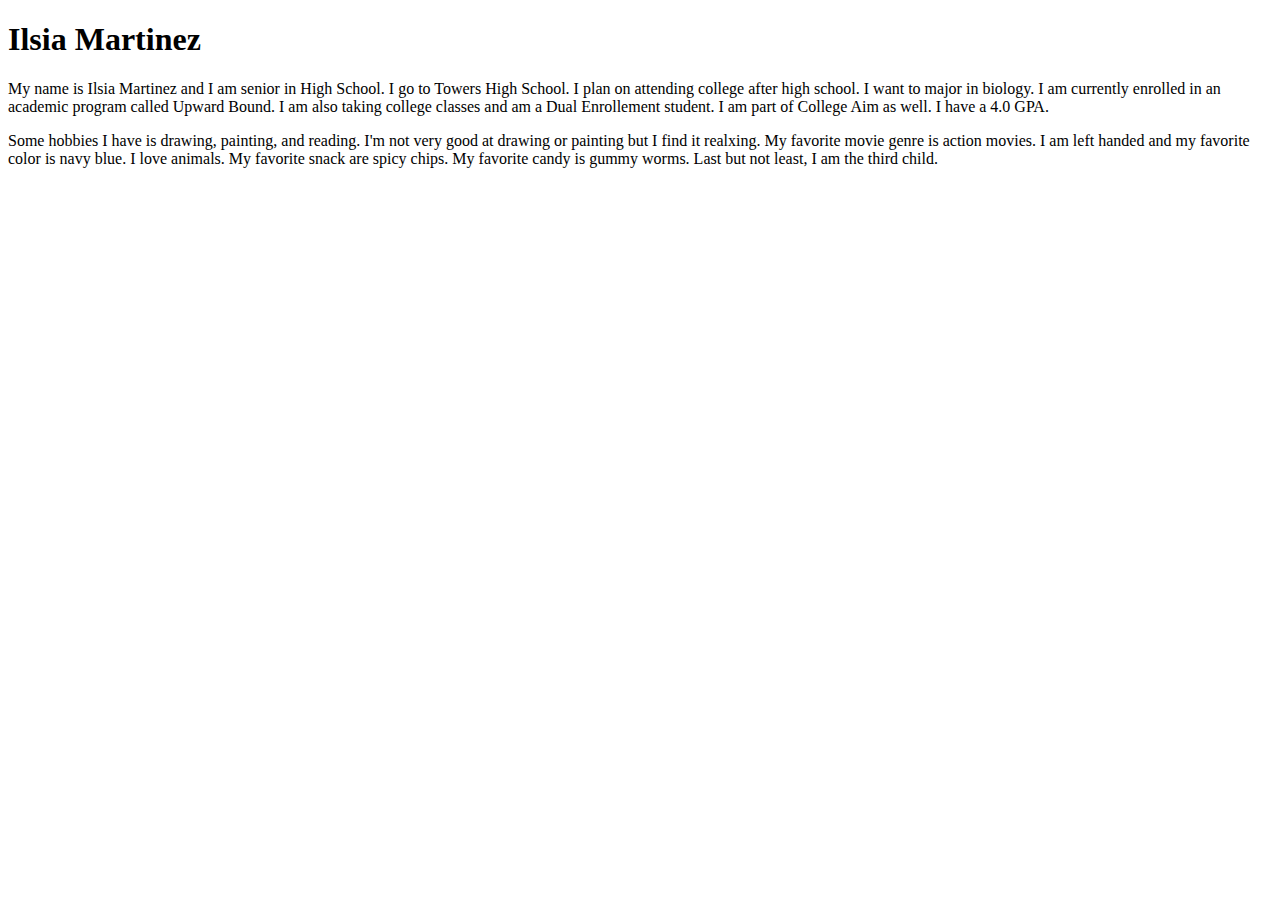
==== Index.html @ d743f585 "Update Index.html" ====
<!DOCTYPE html>
<html>
  <H1>
    Ilsia Martinez
  </H1>
  <p>
    My name is Ilsia Martinez and I am senior in High School. I go to Towers High School. I plan on attending college after high school. I want to major in biology.
    I am currently enrolled in an academic program called Upward Bound. I am also taking college classes and am a Dual Enrollement student. I am part of College Aim 
    as well. I have a 4.0 GPA. 
  </p>
  <p>
    Some hobbies I have is drawing, painting, and reading. I'm not very good at drawing or painting but I find it realxing. My favorite movie genre is action movies.
    I am left handed and my favorite color is navy blue. I love animals. My favorite snack are spicy chips. My favorite candy is gummy worms. Last but not least,
    I am the third child. 
  </p>
</html>
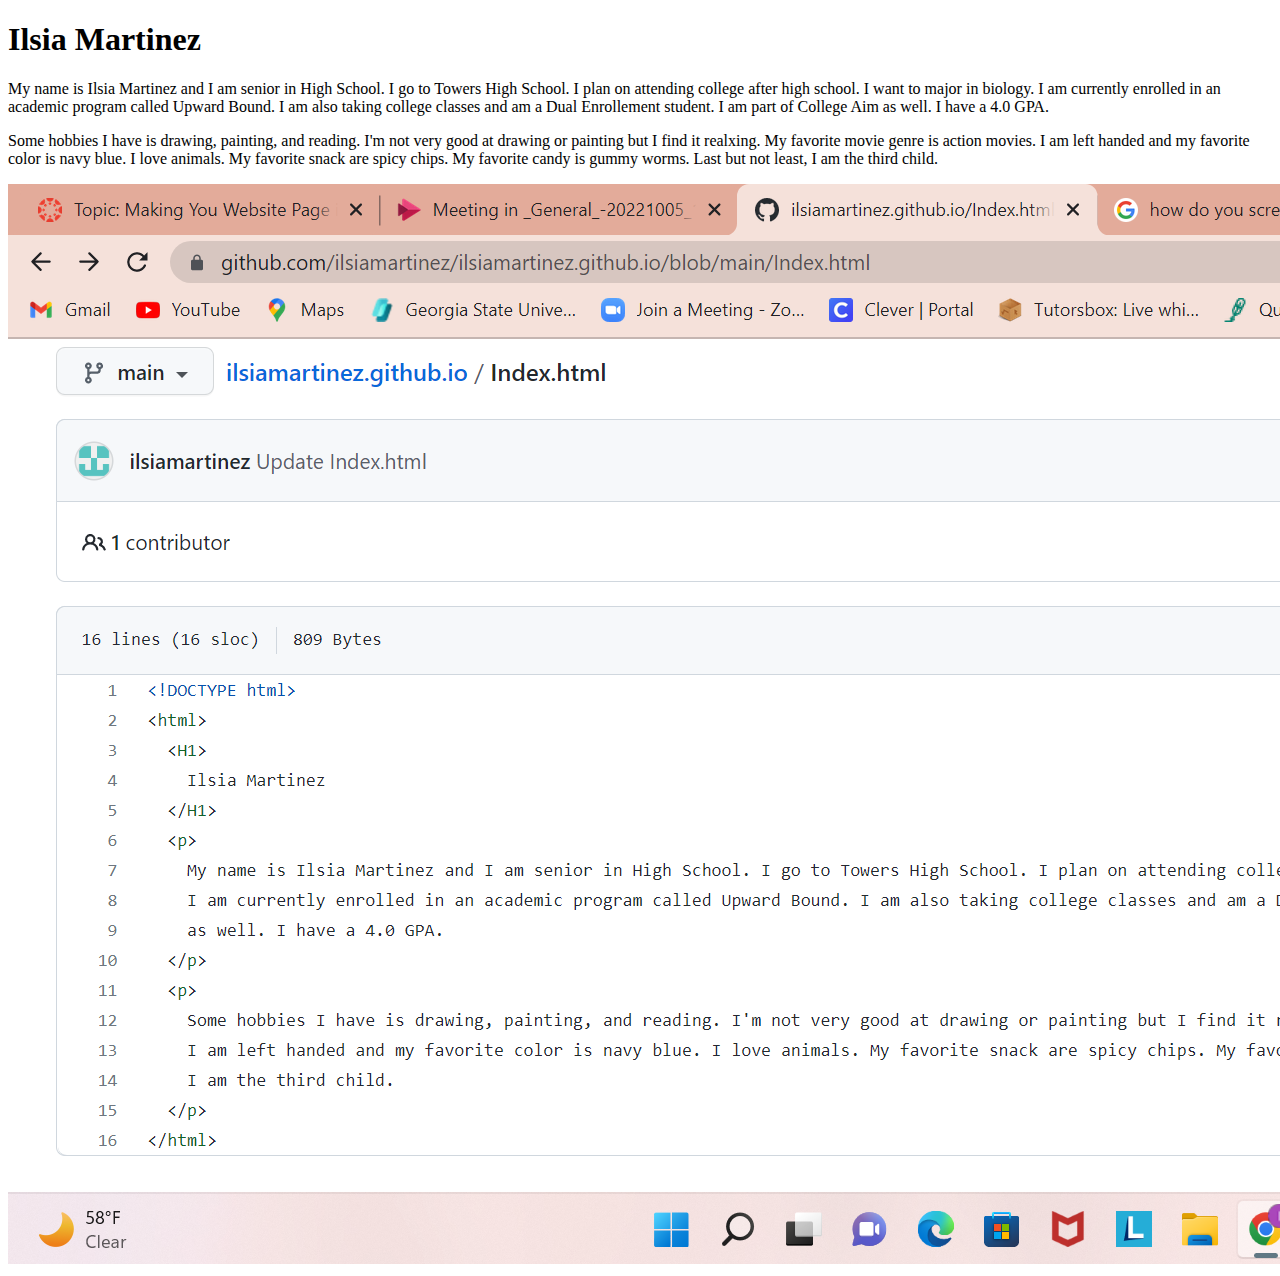
==== commit 58d0a816: "Update Index.html" ====
--- a/Index.html
+++ b/Index.html
@@ -13,4 +13,5 @@
     I am left handed and my favorite color is navy blue. I love animals. My favorite snack are spicy chips. My favorite candy is gummy worms. Last but not least,
     I am the third child. 
   </p>
+  <img src="2022-10-10.png" alt="A screenshot of my html website">
 </html>
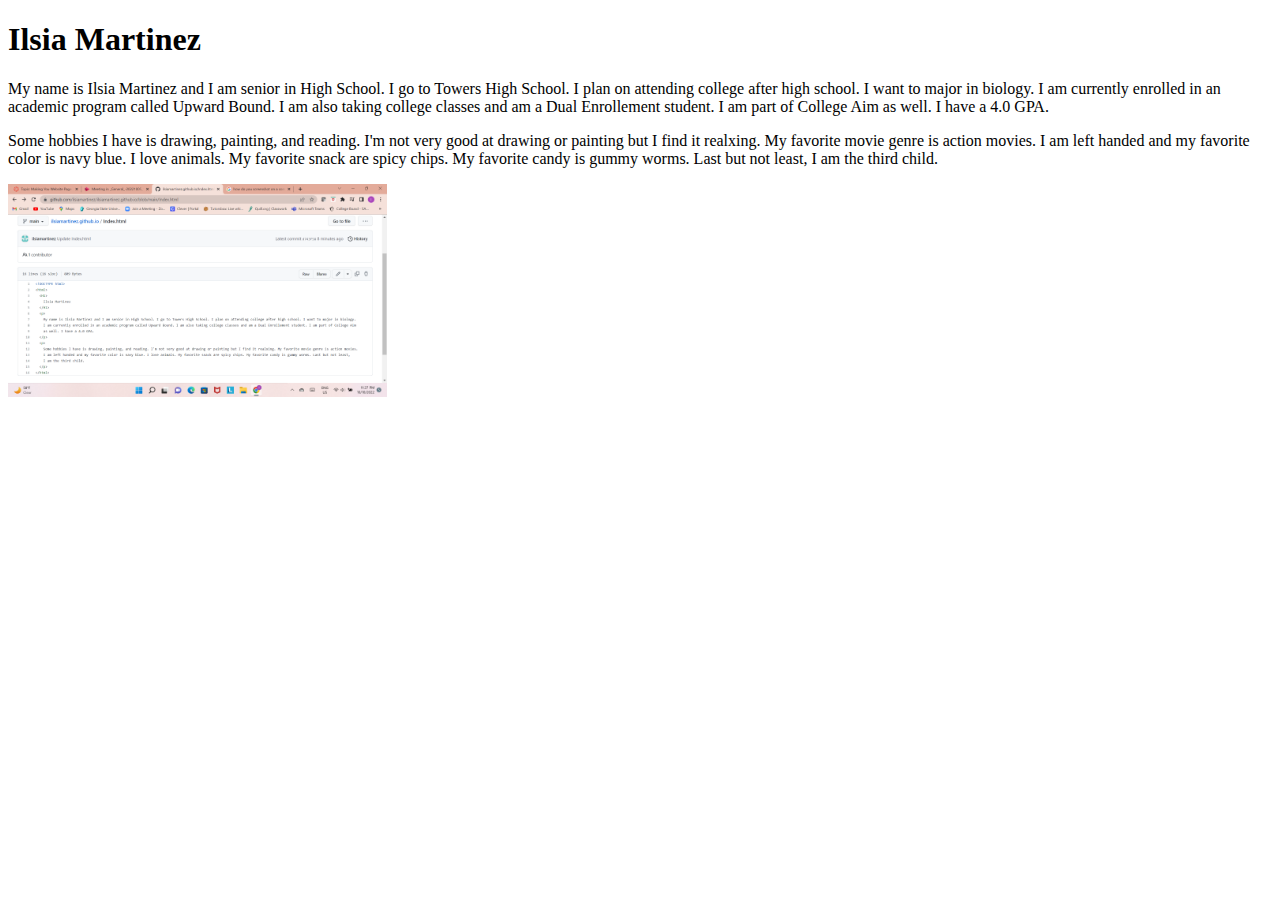
==== commit 20707c93: "Update Index.html" ====
--- a/Index.html
+++ b/Index.html
@@ -13,5 +13,5 @@
     I am left handed and my favorite color is navy blue. I love animals. My favorite snack are spicy chips. My favorite candy is gummy worms. Last but not least,
     I am the third child. 
   </p>
-  <img src="2022-10-10.png" alt="A screenshot of my html website">
+  <img src="2022-10-10.png" width="30%" alt="A screenshot of my html website">
 </html>
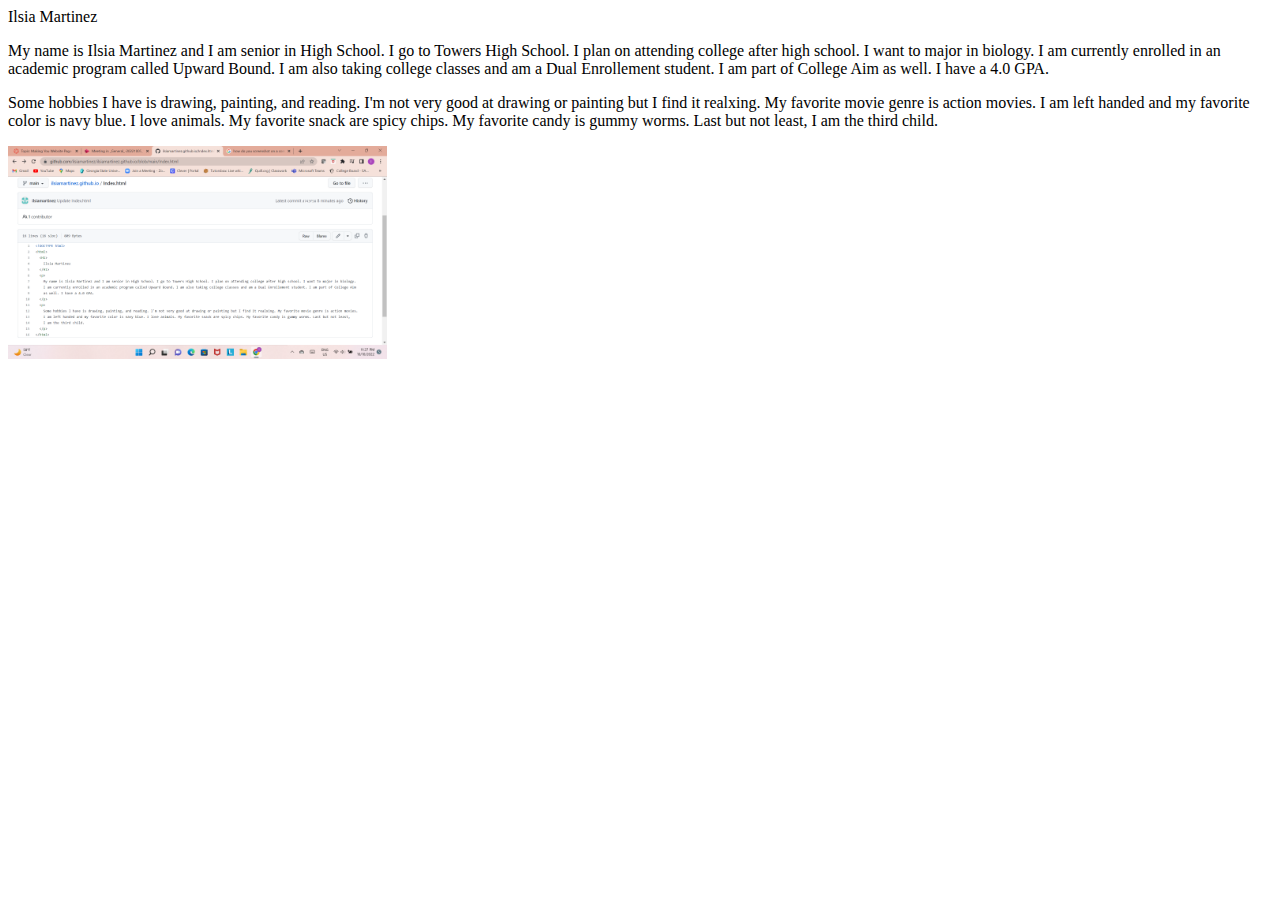
==== commit 86bdb60d: "Update Index.html" ====
--- a/Index.html
+++ b/Index.html
@@ -1,6 +1,9 @@
 <!DOCTYPE html>
-<html>
-  <H1>
+<html large="en-US">
+  <head>
+    <link rel="stylesheet" 
+    </head> 
+    <body>
     Ilsia Martinez
   </H1>
   <p>
@@ -14,4 +17,5 @@
     I am the third child. 
   </p>
   <img src="2022-10-10.png" width="30%" alt="A screenshot of my html website">
+  </body>
 </html>
